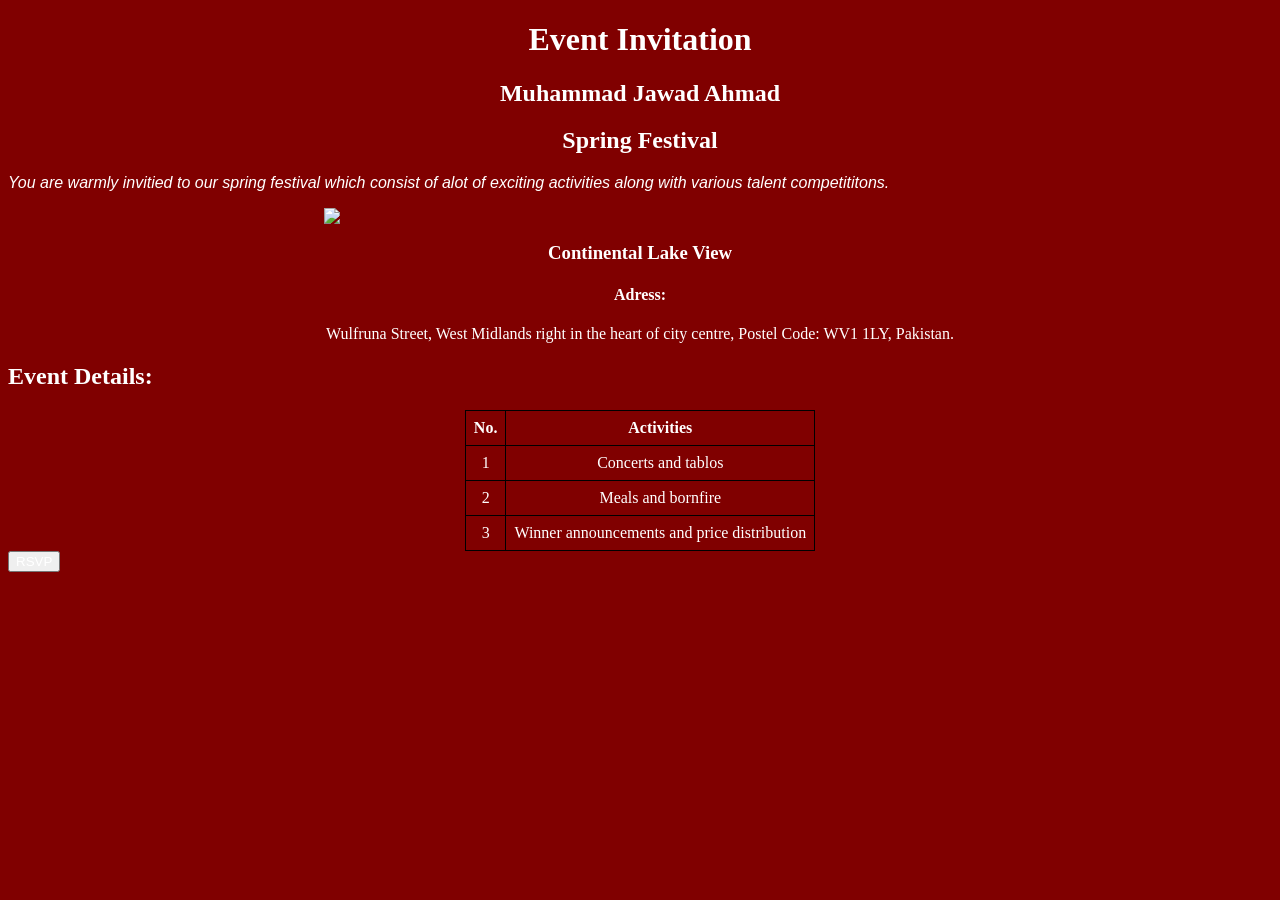
==== index.html @ 592f5911 "Add LAb 11 page" ====
<!-- Muhammad Jawad Ahmad -->
<!-- roll number 26i-3028 -->
 <!-- Section SE-A -->
<!DOCTYPE html>
<html lang="en">
<head>

    <meta charset="UTF-8">
    <meta name="viewport" content="width=device-width, initial-scale=1.0">
    <title>Document</title>
    <link rel="stylesheet" href="style.css">
 
</head>
<body>
  <h1 style="text-align: center;">Event Invitation</h1>
   <h2 style="text-align: center;">Muhammad Jawad Ahmad</h2>
  <h2 style="text-align: center;">Spring Festival </h2>
    <p style="font-family: Arial, sans-serif; font-size: 16px; font-style: italic;">    
You are warmly invitied to our spring festival which consist of alot of exciting activities along with various talent competititons.
</p>
    <img src="https://encrypted-tbn0.gstatic.com/images?q=tbn:ANd9GcQoEw8nwvE1K5QnzK6PpkeWoTsdKz3FneBMqZMjbcXF3g&s=10
     alt="Image of the venue
     style="display: block; margin: 0 auto; width: 50%;">

       <h3 style="text-align: center;">Continental Lake View </h3>
               <h4 style="text-align: center;">Adress:  </h4>

                <p style="text-align: center;"
                 style="font-family: Arial, sans-serif; font-size: 16px; font-style: italic;">    
   Wulfruna Street, West Midlands right in the heart of city centre, Postel Code: WV1 1LY, Pakistan. 
</p>

<h2 style="text-align: left;">Event Details:</h1>

<table class="center-table">
  <tr>
    <th>No.</th>
    <th>Activities</th>
  </tr>
  <tr>
     <tr>
    <td style="border: 1px solid black; padding: 8px;">1</th>
    <td style="border: 1px solid black; padding: 8px;">Concerts and tablos</th>
  </tr>
  
  <tr>
    <td style="border: 1px solid black; padding: 8px;">2</td>
    <td style="border: 1px solid black; padding: 8px;">Meals and bornfire</td>
  </tr>

  <tr>
    <td style="border: 1px solid black; padding: 8px;">3</td>
    <td style="border: 1px solid black; padding: 8px;">Winner announcements and price distribution</td>
  </tr>
</table>



<button onclick="greek()">RSVP</button>

<script>
  function greek(){
    alert("Thank you fot your interest! Wishing you a warm welcome")
  }
</script>



</body>
</html>
---- style.css ----
/* Muhammad Jawad Ahmad
 Roll no 26i-3028
 SE_A */
 
 
 .center-table {
    margin-left: auto;
    margin-right: auto;
    border-collapse: collapse;
  }

 
  .center-table th, .center-table td {
    border: 1px solid black;
    padding: 8px;
    text-align: center;

}

body{
    background-color: maroon;
}
*{
    color: white;
}
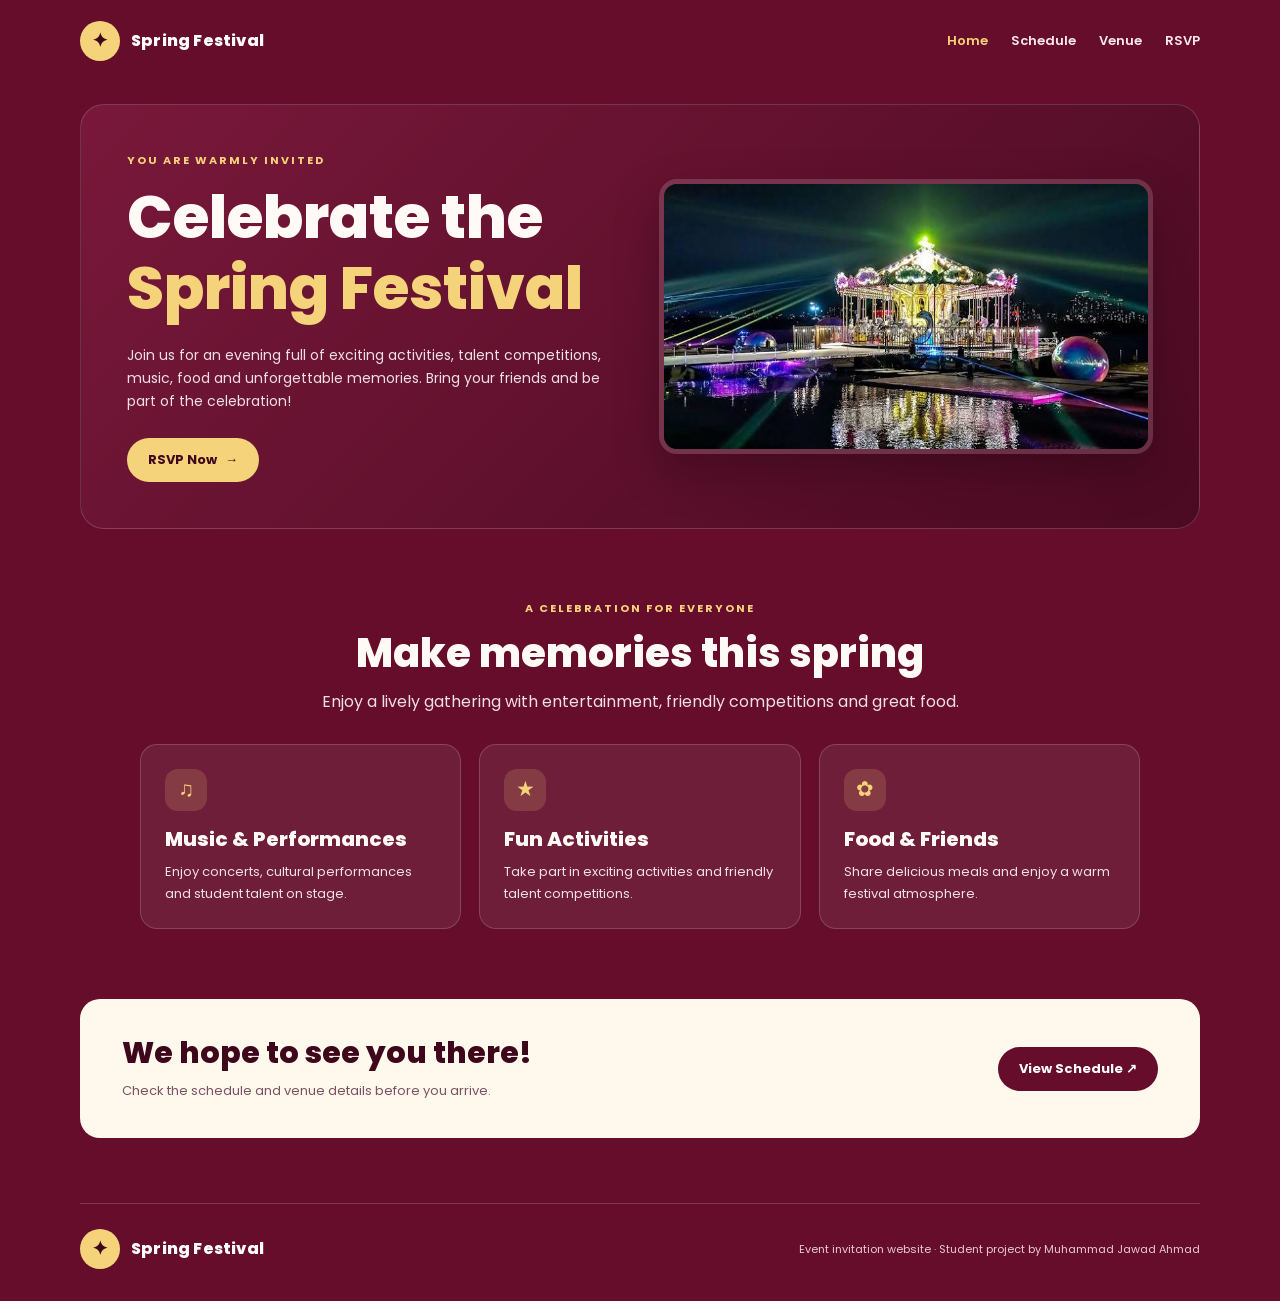
==== commit 40516e1f: "Add Spring Festival homepage" ====
--- a/index.html
+++ b/index.html
@@ -1,70 +1,38 @@
-<!-- Muhammad Jawad Ahmad -->
-<!-- roll number 26i-3028 -->
- <!-- Section SE-A -->
 <!DOCTYPE html>
 <html lang="en">
 <head>
-
-    <meta charset="UTF-8">
-    <meta name="viewport" content="width=device-width, initial-scale=1.0">
-    <title>Document</title>
-    <link rel="stylesheet" href="style.css">
- 
+<meta charset="UTF-8">
+<meta name="viewport" content="width=device-width, initial-scale=1.0">
+<meta name="description" content="Spring Festival event invitation, activities, venue and RSVP information.">
+<title>Home | Spring Festival</title>
+<link rel="stylesheet" href="style.css">
 </head>
 <body>
-  <h1 style="text-align: center;">Event Invitation</h1>
-   <h2 style="text-align: center;">Muhammad Jawad Ahmad</h2>
-  <h2 style="text-align: center;">Spring Festival </h2>
-    <p style="font-family: Arial, sans-serif; font-size: 16px; font-style: italic;">    
-You are warmly invitied to our spring festival which consist of alot of exciting activities along with various talent competititons.
-</p>
-    <img src="https://encrypted-tbn0.gstatic.com/images?q=tbn:ANd9GcQoEw8nwvE1K5QnzK6PpkeWoTsdKz3FneBMqZMjbcXF3g&s=10
-     alt="Image of the venue
-     style="display: block; margin: 0 auto; width: 50%;">
-
-       <h3 style="text-align: center;">Continental Lake View </h3>
-               <h4 style="text-align: center;">Adress:  </h4>
-
-                <p style="text-align: center;"
-                 style="font-family: Arial, sans-serif; font-size: 16px; font-style: italic;">    
-   Wulfruna Street, West Midlands right in the heart of city centre, Postel Code: WV1 1LY, Pakistan. 
-</p>
-
-<h2 style="text-align: left;">Event Details:</h1>
-
-<table class="center-table">
-  <tr>
-    <th>No.</th>
-    <th>Activities</th>
-  </tr>
-  <tr>
-     <tr>
-    <td style="border: 1px solid black; padding: 8px;">1</th>
-    <td style="border: 1px solid black; padding: 8px;">Concerts and tablos</th>
-  </tr>
-  
-  <tr>
-    <td style="border: 1px solid black; padding: 8px;">2</td>
-    <td style="border: 1px solid black; padding: 8px;">Meals and bornfire</td>
-  </tr>
-
-  <tr>
-    <td style="border: 1px solid black; padding: 8px;">3</td>
-    <td style="border: 1px solid black; padding: 8px;">Winner announcements and price distribution</td>
-  </tr>
-</table>
-
-
-
-<button onclick="greek()">RSVP</button>
-
-<script>
-  function greek(){
-    alert("Thank you fot your interest! Wishing you a warm welcome")
-  }
-</script>
-
-
-
+<header class="site-header">
+<a class="brand" href="index.html"><span class="brand-mark">✦</span><span>Spring Festival</span></a>
+<nav aria-label="Main navigation"><a href="index.html" class="active">Home</a><a href="schedule.html" class="">Schedule</a><a href="venue.html" class="">Venue</a><a href="rsvp.html" class="">RSVP</a></nav>
+</header>
+<main>
+<section class="hero">
+<div>
+<p class="eyebrow">You are warmly invited</p>
+<h1>Celebrate the<br><span>Spring Festival</span></h1>
+<p class="lead">Join us for an evening full of exciting activities, talent competitions, music, food and unforgettable memories. Bring your friends and be part of the celebration!</p>
+<a class="button" href="rsvp.html">RSVP Now <span aria-hidden="true">→</span></a>
+</div>
+<div class="hero-image"><img src="images/festival-venue.jpg" alt="Illuminated festival carousel and lights reflected on the water at night"></div>
+</section>
+<section class="section">
+<div class="section-heading center"><p class="eyebrow">A celebration for everyone</p><h2>Make memories this spring</h2><p>Enjoy a lively gathering with entertainment, friendly competitions and great food.</p></div>
+<div class="grid">
+<article class="card"><div class="card-icon">♫</div><h3>Music & Performances</h3><p>Enjoy concerts, cultural performances and student talent on stage.</p></article>
+<article class="card"><div class="card-icon">★</div><h3>Fun Activities</h3><p>Take part in exciting activities and friendly talent competitions.</p></article>
+<article class="card"><div class="card-icon">✿</div><h3>Food & Friends</h3><p>Share delicious meals and enjoy a warm festival atmosphere.</p></article>
+</div>
+</section>
+<section class="callout"><div><h2>We hope to see you there!</h2><p>Check the schedule and venue details before you arrive.</p></div><a class="button" href="schedule.html">View Schedule ↗</a></section>
+</main>
+<footer><a class="brand" href="index.html"><span class="brand-mark">✦</span><span>Spring Festival</span></a><p>Event invitation website · Student project by Muhammad Jawad Ahmad</p></footer>
+<script src="script.js"></script>
 </body>
-</html>+</html>
--- a/style.css
+++ b/style.css
@@ -1,25 +1,108 @@
- /* Muhammad Jawad Ahmad
- Roll no 26i-3028
- SE_A */
- 
- 
- .center-table {
-    margin-left: auto;
-    margin-right: auto;
-    border-collapse: collapse;
-  }
-
- 
-  .center-table th, .center-table td {
-    border: 1px solid black;
-    padding: 8px;
-    text-align: center;
-
+@import url('https://fonts.googleapis.com/css2?family=Poppins:wght@400;500;600;700;800&display=swap');
+:root {
+  --maroon: #650d2b;
+  --maroon-deep: #3f071b;
+  --maroon-light: #8d2146;
+  --gold: #f4d37a;
+  --cream: #fff8ed;
+  --white: #ffffff;
+  --text: #fffaf5;
+  --muted: #f0dfe4;
 }
-
-body{
-    background-color: maroon;
+* { box-sizing: border-box; }
+html { scroll-behavior: smooth; }
+body {
+  margin: 0; background: var(--maroon); color: var(--text);
+  font-family: 'Poppins', Arial, sans-serif; line-height: 1.65;
 }
-*{
-    color: white;
-}+.site-header {
+  width: min(1120px, calc(100% - 40px)); margin: auto; min-height: 82px;
+  display: flex; justify-content: space-between; align-items: center; gap: 20px;
+}
+.brand { display: flex; align-items: center; gap: 11px; color: var(--white); text-decoration: none; font-weight: 800; letter-spacing: .2px; }
+.brand-mark {
+  width: 40px; height: 40px; display: grid; place-items: center; border-radius: 50%;
+  background: var(--gold); color: var(--maroon-deep); font-size: 19px;
+}
+nav { display: flex; flex-wrap: wrap; gap: 23px; }
+nav a { color: #f7e8eb; text-decoration: none; font-size: 13px; font-weight: 600; }
+nav a:hover, nav a.active { color: var(--gold); }
+main { min-height: 65vh; }
+.hero {
+  width: min(1120px, calc(100% - 40px)); margin: 22px auto 0; padding: 46px;
+  display: grid; grid-template-columns: 1fr 1fr; align-items: center; gap: 38px;
+  border: 1px solid rgba(255,255,255,.16); border-radius: 24px;
+  background: linear-gradient(135deg, #79183a, #4a0a21);
+}
+.eyebrow { margin: 0 0 13px; color: var(--gold); font-size: 11px; font-weight: 700; letter-spacing: 2px; text-transform: uppercase; }
+h1, h2, h3 { margin: 0; font-weight: 800; line-height: 1.18; }
+h1 { font-size: clamp(37px, 5vw, 60px); }
+h1 span, .gold { color: var(--gold); }
+h2 { font-size: clamp(27px, 4vw, 40px); }
+h3 { font-size: 20px; }
+.lead { max-width: 510px; margin: 20px 0 25px; color: var(--muted); font-size: 14px; }
+.hero-image img { display: block; width: 100%; max-height: 350px; object-fit: cover; border: 5px solid rgba(255,255,255,.15); border-radius: 18px; box-shadow: 0 18px 45px rgba(0,0,0,.25); }
+.button, button {
+  display: inline-flex; align-items: center; justify-content: center; gap: 8px;
+  border: 0; border-radius: 999px; padding: 12px 21px; background: var(--gold);
+  color: var(--maroon-deep); text-decoration: none; font: 700 13px 'Poppins', sans-serif;
+  cursor: pointer; transition: transform .2s, background .2s;
+}
+.button:hover, button:hover { transform: translateY(-2px); background: #ffe6a0; }
+.section { width: min(1000px, calc(100% - 40px)); margin: 0 auto; padding: 70px 0; }
+.section-heading { margin-bottom: 28px; }
+.section-heading p:last-child { color: var(--muted); margin-top: 12px; }
+.center { text-align: center; }
+.grid { display: grid; grid-template-columns: repeat(3, 1fr); gap: 18px; }
+.card {
+  padding: 24px; border: 1px solid rgba(255,255,255,.17); border-radius: 17px;
+  background: rgba(255,255,255,.07);
+}
+.card-icon { width: 42px; height: 42px; display: grid; place-items: center; margin-bottom: 17px; border-radius: 13px; background: rgba(244,211,122,.16); color: var(--gold); font-size: 21px; }
+.card p { margin: 10px 0 0; color: var(--muted); font-size: 13px; }
+.callout {
+  width: min(1120px, calc(100% - 40px)); margin: 0 auto 65px; padding: 37px 42px;
+  display: flex; align-items: center; justify-content: space-between; gap: 24px;
+  border-radius: 20px; background: var(--cream); color: var(--maroon-deep);
+}
+.callout p { margin: 8px 0 0; color: #795363; font-size: 13px; }
+.callout h2 { font-size: 30px; }
+.callout .button { flex-shrink: 0; background: var(--maroon); color: white; }
+.callout .button:hover { background: var(--maroon-light); }
+.table-wrap { overflow-x: auto; border: 1px solid rgba(255,255,255,.18); border-radius: 16px; }
+table { width: 100%; border-collapse: collapse; min-width: 580px; }
+th, td { padding: 16px 19px; text-align: left; border-bottom: 1px solid rgba(255,255,255,.13); }
+th { background: rgba(255,255,255,.1); color: var(--gold); font-size: 12px; }
+td { color: var(--muted); font-size: 13px; }
+tbody tr:last-child td { border-bottom: 0; }
+.venue-layout { display: grid; grid-template-columns: 1fr 1fr; align-items: center; gap: 30px; }
+.venue-photo { width: 100%; border-radius: 18px; border: 4px solid rgba(255,255,255,.16); }
+.details { padding: 24px; border-radius: 16px; background: rgba(255,255,255,.07); border: 1px solid rgba(255,255,255,.15); }
+.details p { color: var(--muted); font-size: 14px; }
+.form-card { max-width: 720px; margin: auto; padding: 28px; border-radius: 18px; background: #fff8ed; color: var(--maroon-deep); }
+.form-grid { display: grid; grid-template-columns: 1fr 1fr; gap: 17px; }
+label { display: block; margin-bottom: 6px; font-size: 12px; font-weight: 700; }
+input, select, textarea {
+  width: 100%; padding: 12px; border: 1px solid #e2cbd2; border-radius: 9px;
+  background: white; color: #32101e; font: 13px 'Poppins', sans-serif;
+}
+textarea { min-height: 95px; resize: vertical; }
+.full { grid-column: 1 / -1; }
+.form-card button { margin-top: 18px; background: var(--maroon); color: white; }
+footer {
+  width: min(1120px, calc(100% - 40px)); margin: auto; padding: 25px 0 32px;
+  display: flex; align-items: center; justify-content: space-between; gap: 15px;
+  border-top: 1px solid rgba(255,255,255,.17);
+}
+footer p { margin: 0; color: #e7cbd4; font-size: 11px; }
+@media (max-width: 760px) {
+  .site-header { padding: 17px 0; align-items: flex-start; flex-direction: column; }
+  nav { gap: 13px; }
+  .hero { grid-template-columns: 1fr; padding: 27px; }
+  .grid { grid-template-columns: 1fr; }
+  .venue-layout { grid-template-columns: 1fr; }
+  .callout { align-items: flex-start; flex-direction: column; padding: 29px; }
+  .form-grid { grid-template-columns: 1fr; }
+  .full { grid-column: auto; }
+  footer { align-items: flex-start; flex-direction: column; }
+}
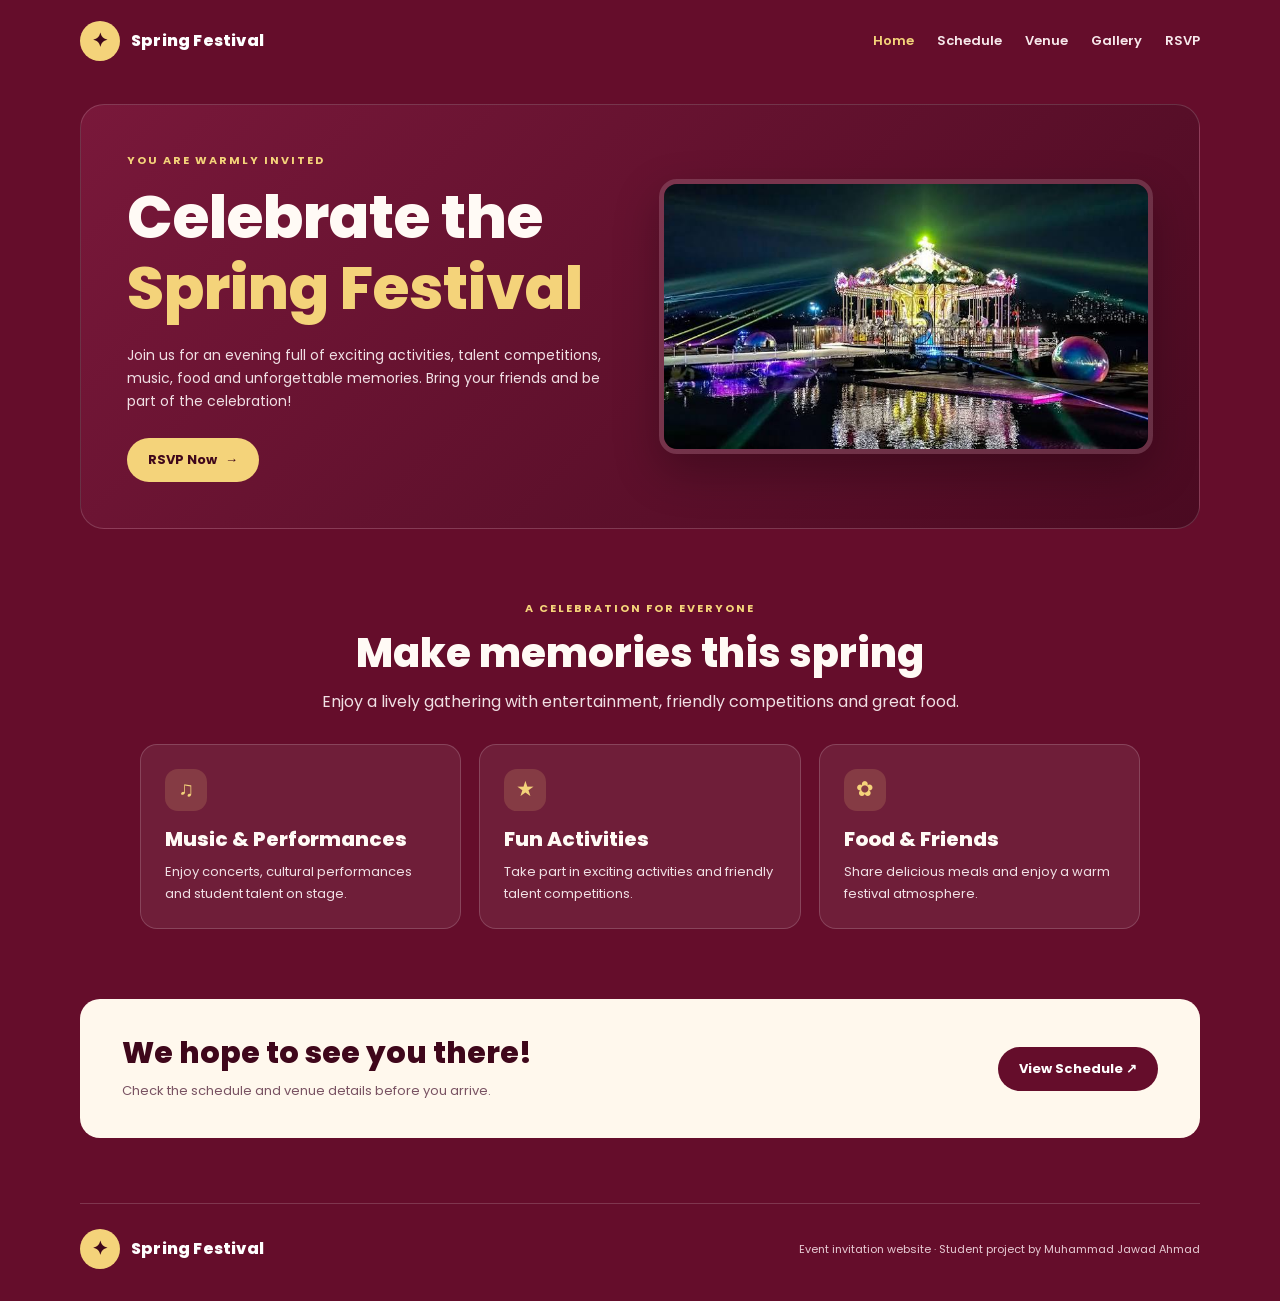
==== commit f3903cdc: "Add Spring Festival gallery page" ====
--- a/index.html
+++ b/index.html
@@ -10,7 +10,7 @@
 <body>
 <header class="site-header">
 <a class="brand" href="index.html"><span class="brand-mark">✦</span><span>Spring Festival</span></a>
-<nav aria-label="Main navigation"><a href="index.html" class="active">Home</a><a href="schedule.html" class="">Schedule</a><a href="venue.html" class="">Venue</a><a href="rsvp.html" class="">RSVP</a></nav>
+<nav aria-label="Main navigation"><a href="index.html" class="active">Home</a><a href="schedule.html" class="">Schedule</a><a href="venue.html" class="">Venue</a><a href="gallery.html">Gallery</a><a href="rsvp.html" class="">RSVP</a></nav>
 </header>
 <main>
 <section class="hero">
